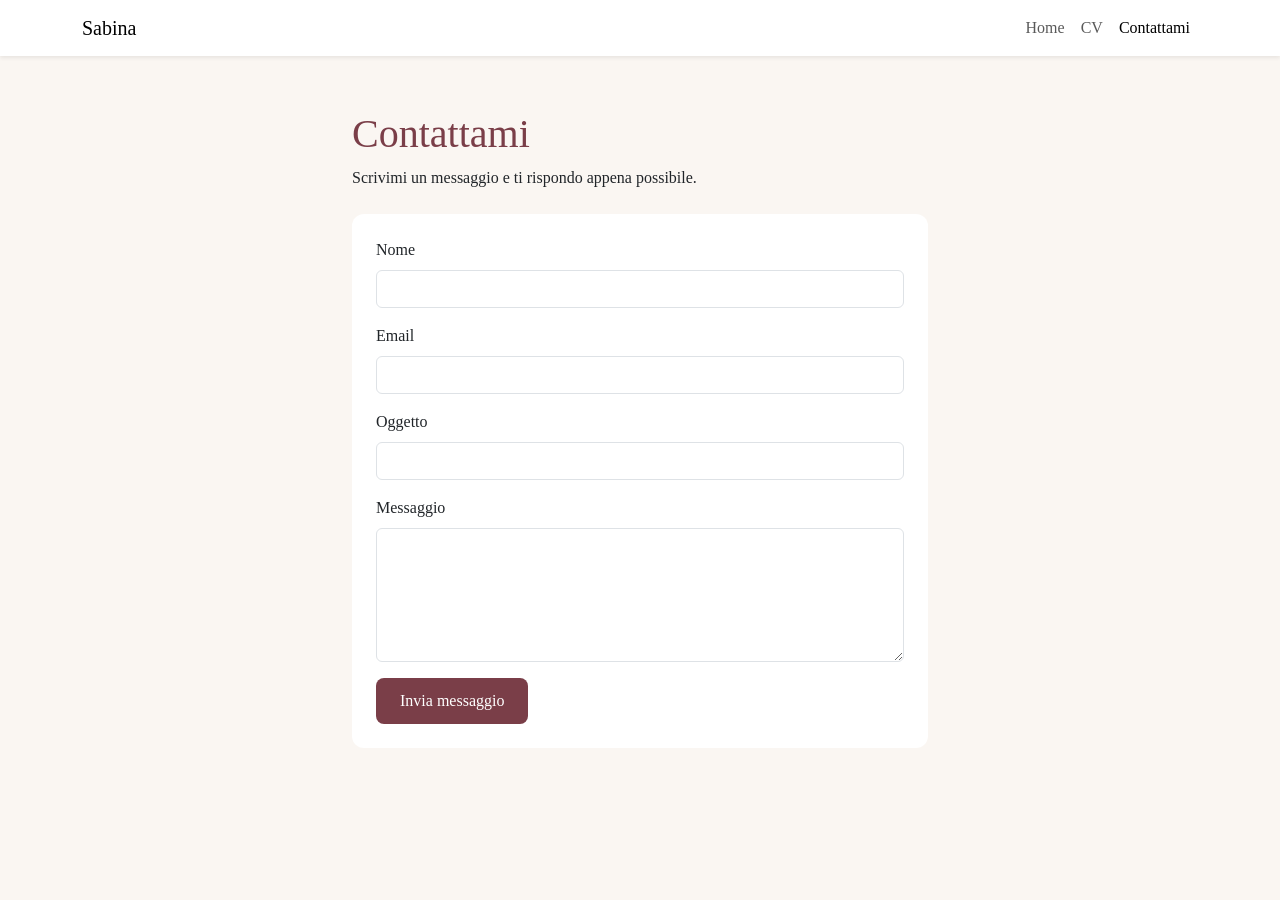
==== contattami.html @ 25f57af2 "Add files via upload" ====
<!DOCTYPE html>
<html lang="it">
<head>
  <meta charset="UTF-8">
  <meta name="viewport" content="width=device-width, initial-scale=1">
  <title>Contattami | Sabina Canea</title>
  <link rel="icon" type="image/png" href="img/favicon.png">
    <meta name="description" content="Portfolio di Sabina Canea, UX/UI designer con background in fashion design.">

  <meta property="og:type" content="website">
  <meta property="og:title" content="Contattami | Sabina Canea">
  <meta property="og:description" content="Portfolio, CV e contatti di Sabina Canea.">
  <meta property="og:image" content="https://TUOUSERNAME.github.io/sito-sabina/img/anteprima.jpg">
  <meta property="og:url" content="https://TUOUSERNAME.github.io/sito-sabina/contattami.html">
  <link href="https://cdn.jsdelivr.net/npm/bootstrap@5.3.3/dist/css/bootstrap.min.css" rel="stylesheet">
  <link rel="stylesheet" href="css/style.css">
</head>
<body>

  <nav class="navbar navbar-expand-md fixed-top bg-white shadow-sm">
    <div class="container">
      <a class="navbar-brand" href="index.html">Sabina</a>
      <button class="navbar-toggler" type="button" data-bs-toggle="collapse" data-bs-target="#menu">
        <span class="navbar-toggler-icon"></span>
      </button>
      <div class="collapse navbar-collapse" id="menu">
        <ul class="navbar-nav ms-auto">
          <li class="nav-item"><a class="nav-link" href="index.html">Home</a></li>
          <li class="nav-item"><a class="nav-link" href="cv.html">CV</a></li>
          <li class="nav-item"><a class="nav-link active" href="contattami.html">Contattami</a></li>
        </ul>
      </div>
    </div>
  </nav>

  <main class="container contatti">
    <h1>Contattami</h1>
    <p>Scrivimi un messaggio e ti rispondo appena possibile.</p>

    <form class="form-contatti" action="#" method="post">
      <div class="mb-3">
        <label for="nome" class="form-label">Nome</label>
        <input type="text" id="nome" name="nome" class="form-control" required>
      </div>

      <div class="mb-3">
        <label for="email" class="form-label">Email</label>
        <input type="email" id="email" name="email" class="form-control" required>
      </div>

      <div class="mb-3">
        <label for="oggetto" class="form-label">Oggetto</label>
        <input type="text" id="oggetto" name="oggetto" class="form-control">
      </div>

      <div class="mb-3">
        <label for="messaggio" class="form-label">Messaggio</label>
        <textarea id="messaggio" name="messaggio" class="form-control" rows="5" required></textarea>
      </div>

      <button type="submit" class="btn-invia">Invia messaggio</button>
    </form>
  </main>

  <script src="https://cdn.jsdelivr.net/npm/bootstrap@5.3.3/dist/js/bootstrap.bundle.min.js"></script>
</body>
</html>
---- css/style.css ----
body {
  font-family: Georgia, serif;
  background: #faf6f2;
}

h1 {
  color: #7a3e48;
}

.hero {
  padding-top: 110px;
  padding-bottom: 60px;
}

.presentazione {
  display: flex;
  flex-direction: column;
  align-items: center;
  gap: 2rem;
  text-align: center;
}
@media (min-width: 768px) {
  .presentazione {
    flex-direction: row;
    text-align: left;
    gap: 3rem;
  }
}

.foto-profilo {
  width: 220px;
  height: 220px;
  flex-shrink: 0;
  -o-object-fit: cover;
     object-fit: cover;
  border-radius: 50%;
}

.ruolo {
  color: #7a3e48;
  font-size: 1.2rem;
  letter-spacing: 1px;
}

.link-social {
  display: flex;
  flex-wrap: wrap;
  gap: 1rem;
  justify-content: center;
  margin-top: 1.5rem;
}
@media (min-width: 768px) {
  .link-social {
    justify-content: flex-start;
  }
}
.link-social a {
  color: #7a3e48;
  border-bottom: 1px solid #7a3e48;
  text-decoration: none;
}

.cv {
  padding-top: 110px;
  padding-bottom: 60px;
}

.cv-grid {
  display: grid;
  grid-template-columns: minmax(0, 1fr);
  gap: 2rem;
}
@media (min-width: 768px) {
  .cv-grid {
    grid-template-columns: minmax(0, 1fr) minmax(0, 2fr);
  }
}

.cv-box {
  background: white;
  padding: 1.5rem;
  border-radius: 12px;
  margin-bottom: 1.5rem;
}
.cv-box h2 {
  color: #7a3e48;
  font-size: 1.3rem;
  margin-bottom: 1rem;
}
.cv-box h3 {
  font-size: 1.05rem;
  margin-bottom: 0.1rem;
}

.cv-meta {
  color: #777;
  font-size: 0.9rem;
  margin-bottom: 1rem;
}

.contatti {
  padding-top: 110px;
  padding-bottom: 60px;
  max-width: 600px;
}

.form-contatti {
  background: white;
  padding: 1.5rem;
  border-radius: 12px;
  margin-top: 1.5rem;
}

.btn-invia {
  background: #7a3e48;
  color: white;
  border: none;
  padding: 0.7rem 1.5rem;
  border-radius: 8px;
}
.btn-invia:hover {
  background: #5f2f37;
}

.foto-cv {
  display: block;
  width: 160px;
  height: 160px;
  -o-object-fit: cover;
     object-fit: cover;
  border-radius: 50%;
  margin: 0 auto 1.5rem;
}/*# sourceMappingURL=style.css.map */
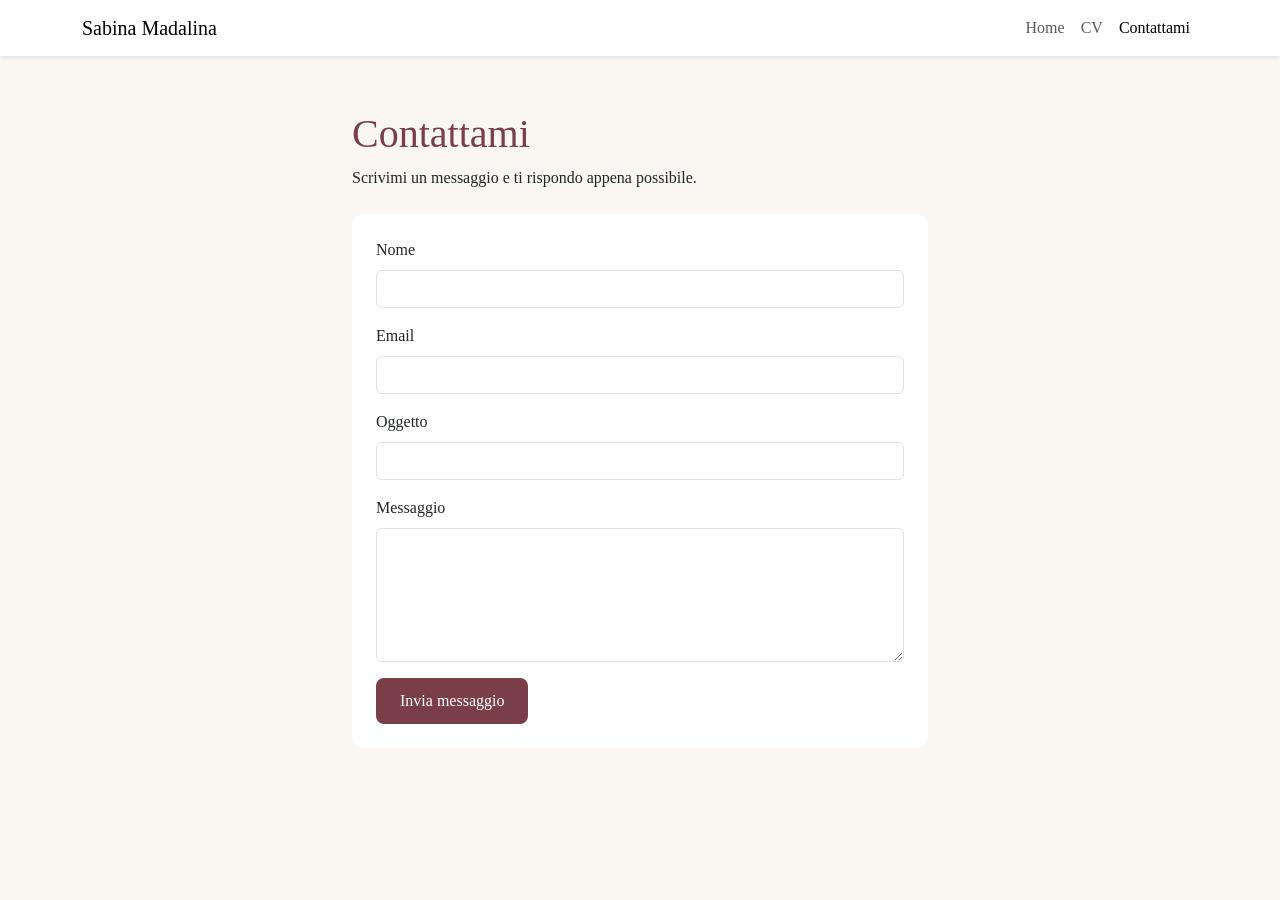
==== commit ba8ac228: "Add files via upload" ====
--- a/contattami.html
+++ b/contattami.html
@@ -10,8 +10,8 @@
   <meta property="og:type" content="website">
   <meta property="og:title" content="Contattami | Sabina Canea">
   <meta property="og:description" content="Portfolio, CV e contatti di Sabina Canea.">
-  <meta property="og:image" content="https://TUOUSERNAME.github.io/sito-sabina/img/anteprima.jpg">
-  <meta property="og:url" content="https://TUOUSERNAME.github.io/sito-sabina/contattami.html">
+  <meta property="og:image" content="https://sabinacanea.github.io/sito-sabina/img/anteprima.jpg">
+  <meta property="og:url" content="https://sabinacanea.github.io/sito-sabina/contattami.html">
   <link href="https://cdn.jsdelivr.net/npm/bootstrap@5.3.3/dist/css/bootstrap.min.css" rel="stylesheet">
   <link rel="stylesheet" href="css/style.css">
 </head>
@@ -19,7 +19,7 @@
 
   <nav class="navbar navbar-expand-md fixed-top bg-white shadow-sm">
     <div class="container">
-      <a class="navbar-brand" href="index.html">Sabina</a>
+      <a class="navbar-brand" href="index.html">Sabina Madalina</a>
       <button class="navbar-toggler" type="button" data-bs-toggle="collapse" data-bs-target="#menu">
         <span class="navbar-toggler-icon"></span>
       </button>
--- a/css/style.css
+++ b/css/style.css
@@ -95,7 +95,7 @@
 .cv-meta {
   color: #777;
   font-size: 0.9rem;
-  margin-bottom: 1rem;
+  margin-bottom: 0.3rem;
 }
 
 .contatti {
@@ -130,4 +130,17 @@
      object-fit: cover;
   border-radius: 50%;
   margin: 0 auto 1.5rem;
+}
+
+.cv-desc {
+  font-size: 0.95rem;
+  margin-bottom: 1.2rem;
+}
+
+.cv-box a {
+  color: #7a3e48;
+}
+
+.cv h1 {
+  margin-bottom: 1.5rem;
 }/*# sourceMappingURL=style.css.map */
